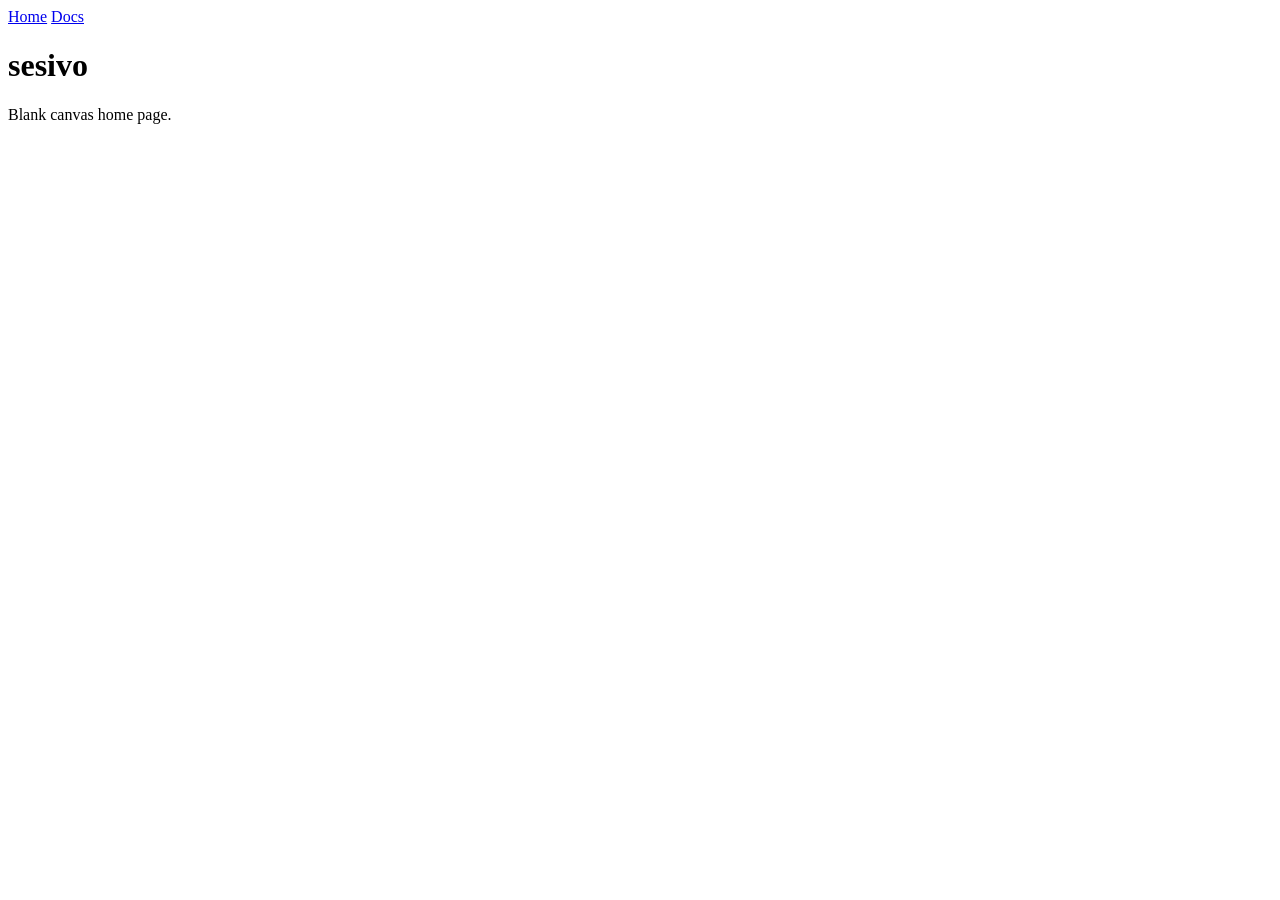
==== index.html @ d6345174 "Add minimal GitHub Pages scaffold for sesivo.app" ====
<!doctype html>
<html lang="en">
  <head>
    <meta charset="utf-8">
    <meta name="viewport" content="width=device-width, initial-scale=1">
    <title>sesivo</title>
    <meta name="description" content="sesivo project website.">
    <meta name="robots" content="index, follow, max-image-preview:large">
    <link rel="canonical" href="https://sesivo.app/">
    <link rel="sitemap" type="application/xml" href="https://sesivo.app/sitemap.xml">
    <link rel="manifest" href="site.webmanifest">
    <meta property="og:type" content="website">
    <meta property="og:site_name" content="sesivo">
    <meta property="og:title" content="sesivo">
    <meta property="og:description" content="sesivo project website.">
    <meta property="og:url" content="https://sesivo.app/">
    <meta name="twitter:card" content="summary">
    <meta name="twitter:title" content="sesivo">
    <meta name="twitter:description" content="sesivo project website.">
    <script type="application/ld+json">
      {
        "@context": "https://schema.org",
        "@type": "WebSite",
        "name": "sesivo",
        "url": "https://sesivo.app/",
        "description": "sesivo project website."
      }
    </script>
  </head>
  <body>
    <header>
      <nav>
        <a href="./">Home</a>
        <a href="docs.html">Docs</a>
      </nav>
    </header>
    <main>
      <h1>sesivo</h1>
      <p>Blank canvas home page.</p>
    </main>
  </body>
</html>
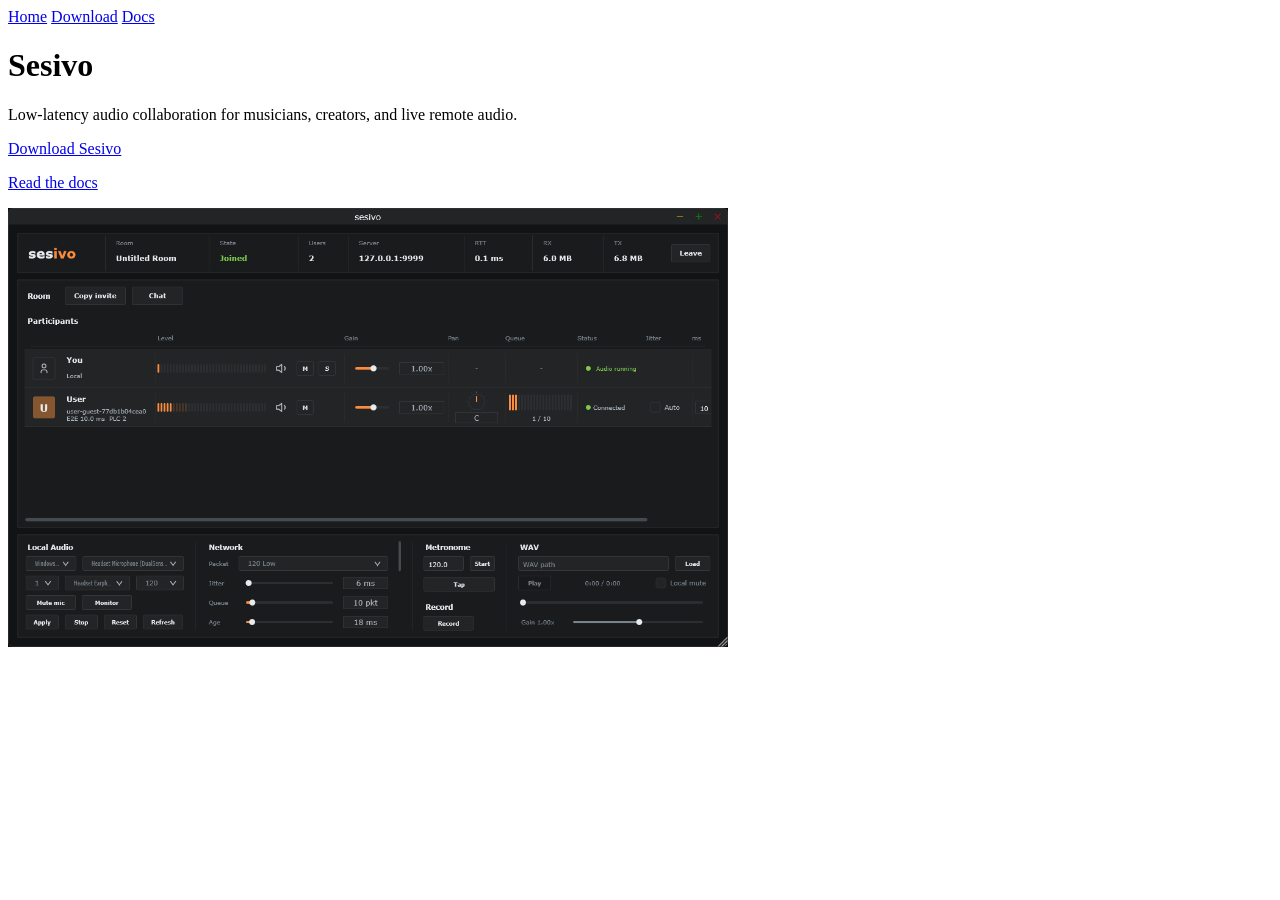
==== commit 783e7473: "Add Sesivo Pages content" ====
--- a/index.html
+++ b/index.html
@@ -3,27 +3,44 @@
   <head>
     <meta charset="utf-8">
     <meta name="viewport" content="width=device-width, initial-scale=1">
-    <title>sesivo</title>
-    <meta name="description" content="sesivo project website.">
+    <title>Sesivo - Low-Latency Audio Collaboration App</title>
+    <meta name="description" content="Sesivo is a low-latency audio collaboration app for musicians, creators, and live remote audio.">
     <meta name="robots" content="index, follow, max-image-preview:large">
     <link rel="canonical" href="https://sesivo.app/">
     <link rel="sitemap" type="application/xml" href="https://sesivo.app/sitemap.xml">
+    <link rel="icon" href="favicon.svg" type="image/svg+xml">
     <link rel="manifest" href="site.webmanifest">
+    <link rel="stylesheet" href="styles.css">
+    <meta property="og:image" content="https://sesivo.app/assets/session.png">
     <meta property="og:type" content="website">
-    <meta property="og:site_name" content="sesivo">
-    <meta property="og:title" content="sesivo">
-    <meta property="og:description" content="sesivo project website.">
+    <meta property="og:site_name" content="Sesivo">
+    <meta property="og:title" content="Sesivo - Low-Latency Audio Collaboration App">
+    <meta property="og:description" content="Sesivo is a low-latency audio collaboration app for musicians, creators, and live remote audio.">
     <meta property="og:url" content="https://sesivo.app/">
-    <meta name="twitter:card" content="summary">
-    <meta name="twitter:title" content="sesivo">
-    <meta name="twitter:description" content="sesivo project website.">
+    <meta name="twitter:card" content="summary_large_image">
+    <meta name="twitter:title" content="Sesivo - Low-Latency Audio Collaboration App">
+    <meta name="twitter:description" content="Sesivo is a low-latency audio collaboration app for musicians, creators, and live remote audio.">
+    <meta name="twitter:image" content="https://sesivo.app/assets/session.png">
     <script type="application/ld+json">
       {
         "@context": "https://schema.org",
-        "@type": "WebSite",
-        "name": "sesivo",
-        "url": "https://sesivo.app/",
-        "description": "sesivo project website."
+        "@graph": [
+          {
+            "@type": "WebSite",
+            "name": "Sesivo",
+            "url": "https://sesivo.app/",
+            "description": "Sesivo is a low-latency audio collaboration app for musicians, creators, and live remote audio."
+          },
+          {
+            "@type": "SoftwareApplication",
+            "name": "Sesivo",
+            "applicationCategory": "MultimediaApplication",
+            "operatingSystem": "macOS, Windows",
+            "downloadUrl": "https://sesivo.app/downloads.html",
+            "screenshot": "https://sesivo.app/assets/session.png",
+            "description": "Low-latency audio collaboration app for musicians, creators, and live remote audio."
+          }
+        ]
       }
     </script>
   </head>
@@ -31,12 +48,16 @@
     <header>
       <nav>
         <a href="./">Home</a>
+        <a href="downloads.html">Download</a>
         <a href="docs.html">Docs</a>
       </nav>
     </header>
     <main>
-      <h1>sesivo</h1>
-      <p>Blank canvas home page.</p>
+      <h1>Sesivo</h1>
+      <p>Low-latency audio collaboration for musicians, creators, and live remote audio.</p>
+      <p><a href="downloads.html">Download Sesivo</a></p>
+      <p><a href="docs.html">Read the docs</a></p>
+      <img class="app-screenshot" src="assets/session.png" alt="Sesivo app room view." width="720" height="439">
     </main>
   </body>
 </html>
--- a/styles.css
+++ b/styles.css
@@ -0,0 +1,8 @@
+img {
+  max-width: 100%;
+  height: auto;
+}
+
+.app-screenshot {
+  width: min(720px, 100%);
+}
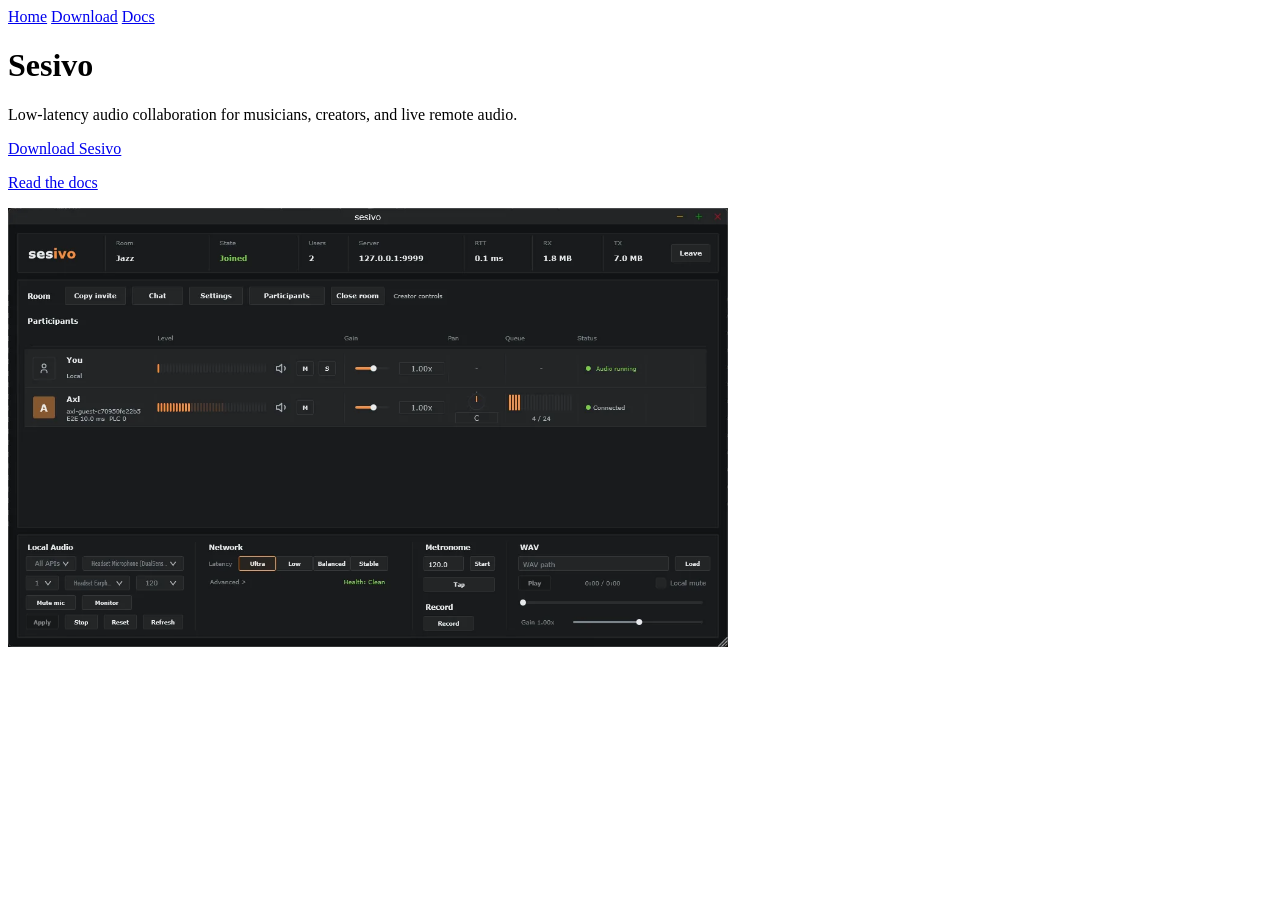
==== commit c0b503e8: "Optimize homepage session image" ====
--- a/index.html
+++ b/index.html
@@ -57,7 +57,10 @@
       <p>Low-latency audio collaboration for musicians, creators, and live remote audio.</p>
       <p><a href="downloads.html">Download Sesivo</a></p>
       <p><a href="docs.html">Read the docs</a></p>
-      <img class="app-screenshot" src="assets/session.png" alt="Sesivo app room view." width="720" height="439">
+      <picture>
+        <source srcset="assets/session.webp" type="image/webp">
+        <img class="app-screenshot" src="assets/session.png" alt="Sesivo app room view." width="720" height="439" fetchpriority="high" decoding="async">
+      </picture>
     </main>
   </body>
 </html>
